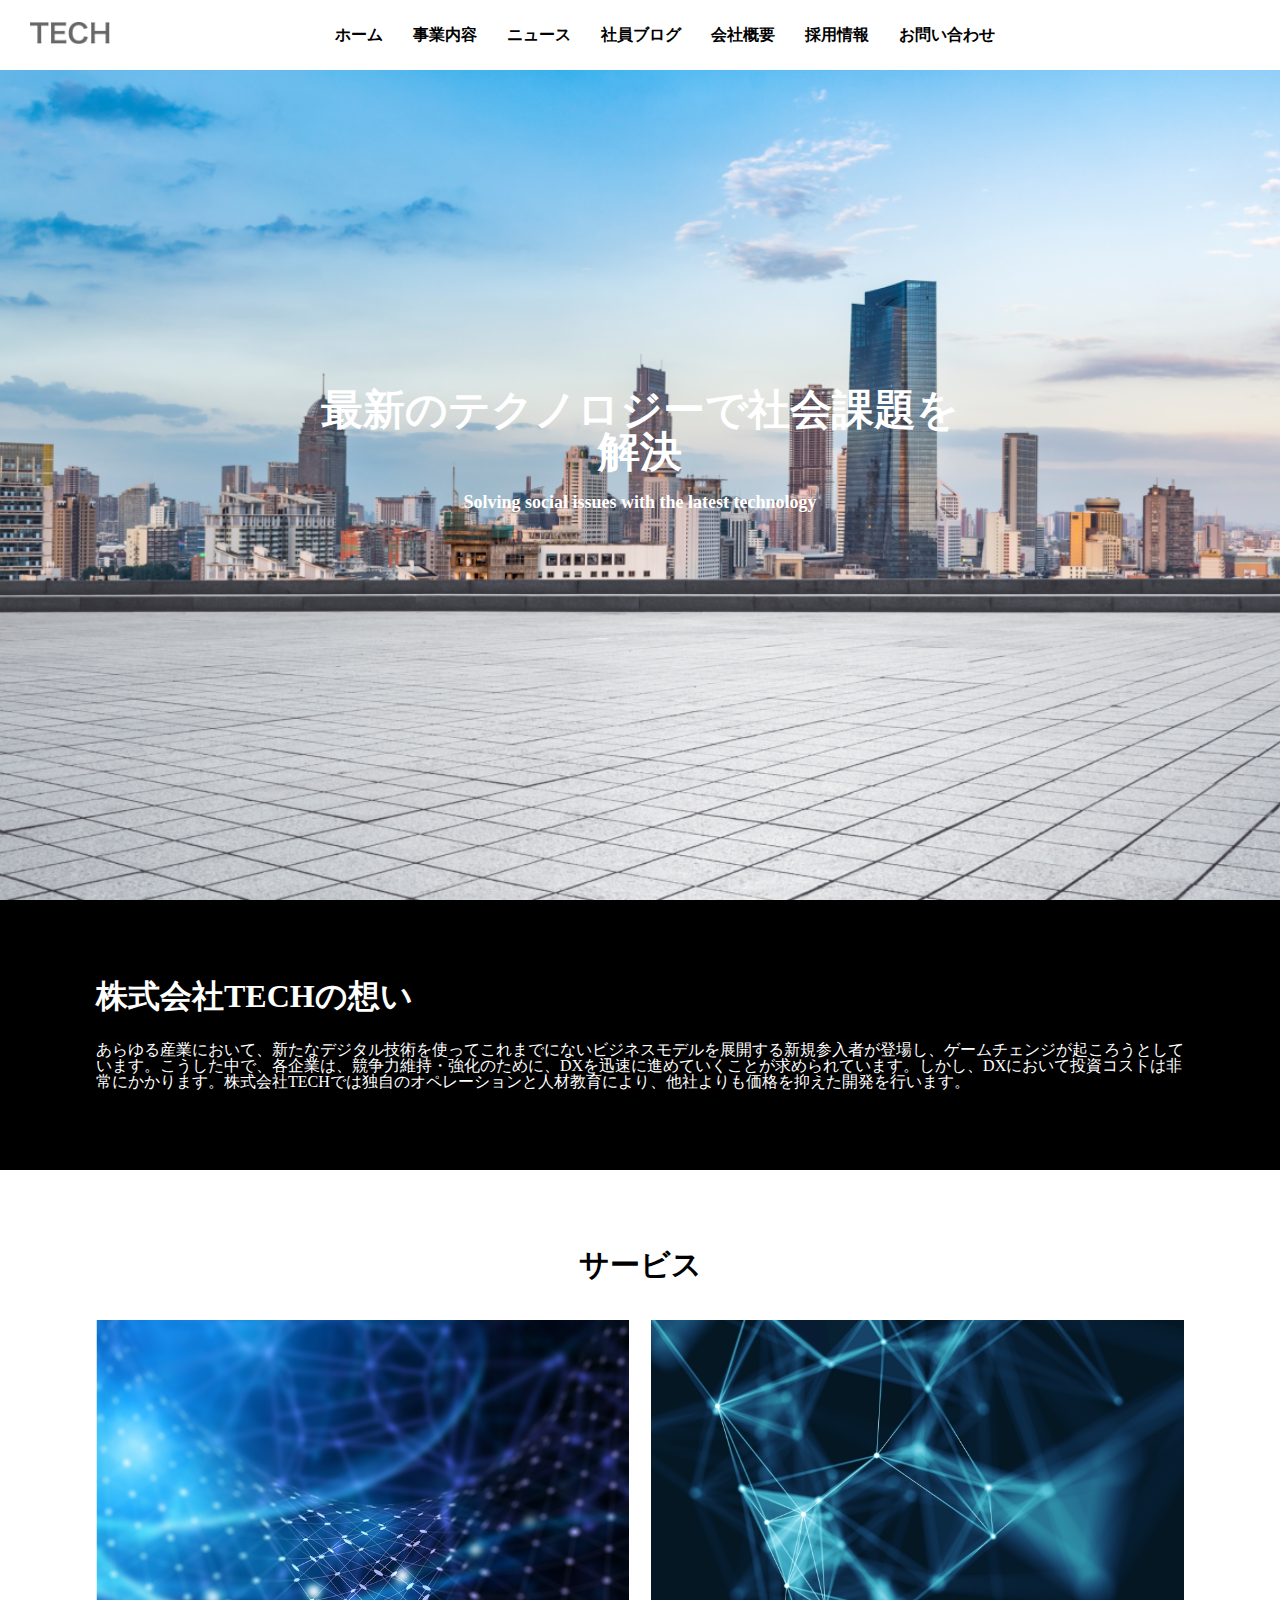
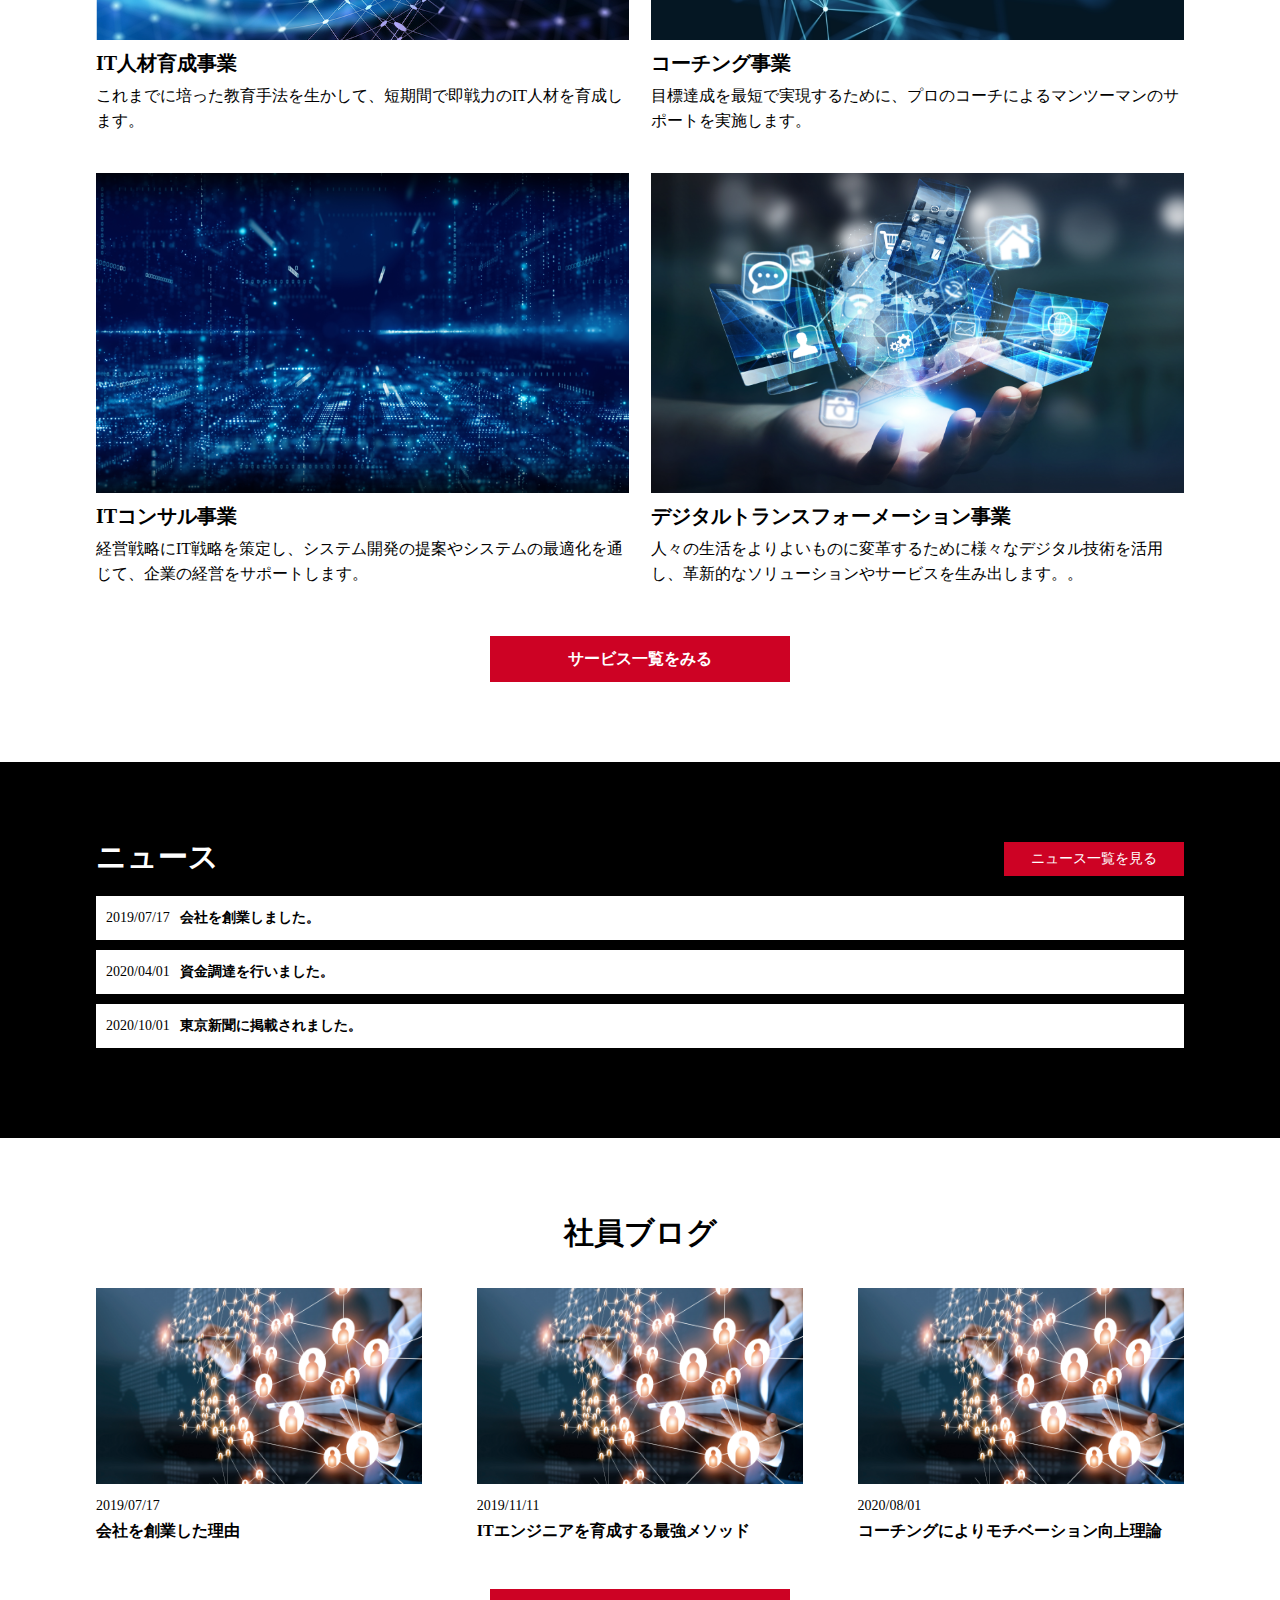
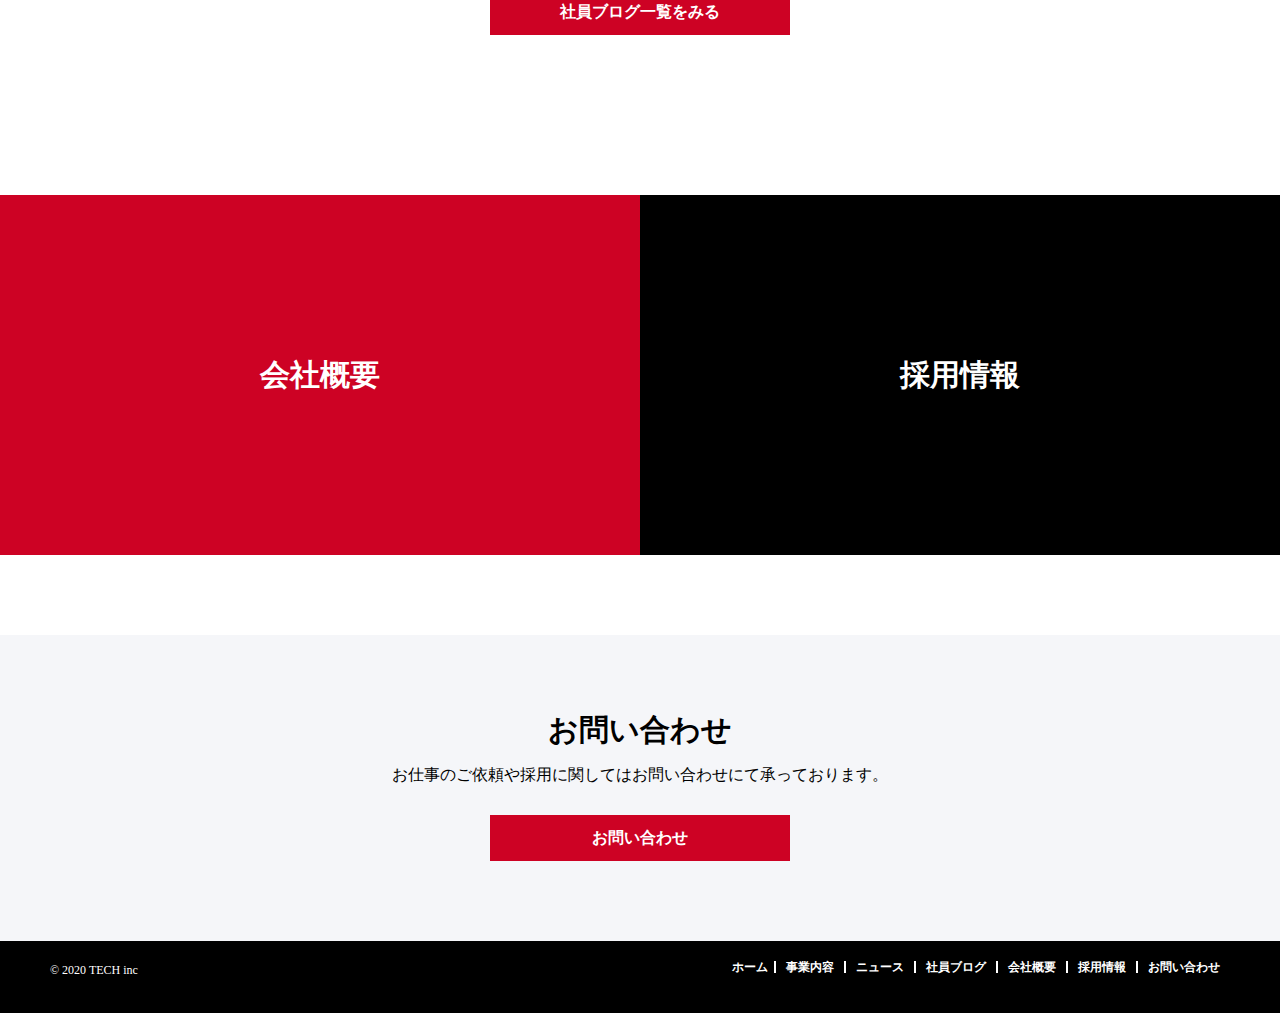
==== index.html @ 9859946c "first-commit" ====
<!DOCTYPE html>
<html lang="ja">

<head>
  <meta charset="UTF-8">
  <meta http-equiv="X-UA-Compatible" content="IE=edge">
  <meta name="viewport" content="width=device-width, initial-scale=1.0">
  <title>株式会社TECH</title>
  <link rel="stylesheet" href="css/index.css" />
  <link rel="stylesheet" href="css/reset.css" />
</head>

<body>
  <header class="header">
    <h1 class="header-ttl">
      <a href="index.html">
        <img class="logo" src="./img/logo.png" alt="">
      </a>
    </h1>
    <nav class="header-nav">
      <ul class="header-nav-list">
        <li class="header-nav-item"><a href="index.html">ホーム</a></li>
        <li class="header-nav-item"><a href="service.html">事業内容</a></li>
        <li class="header-nav-item"><a href="news.html">ニュース</a></li>
        <li class="header-nav-item"><a href="blog.html">社員ブログ</a></li>
        <li class="header-nav-item"><a href="company.html">会社概要</a></li>
        <li class="header-nav-item"><a href="recruit.html">採用情報</a></li>
        <li class="header-nav-item"><a href="contact.html">お問い合わせ</a></li>
      </ul>
    </nav>
    <div class="menu" id="menu">
      <span class="menu__line--top"></span>
      <span class="menu__line--middle"></span>
      <span class="menu__line--bottom"></span>
    </div>
    <nav class="drawer-nav" id="drawer-nav">
      <ul class="drawer-nav-list">
        <li class="drawer-nav-item"><a href="index.html">ホーム</a></li>
        <li class="drawer-nav-item"><a href="service.html">事業内容</a></li>
        <li class="drawer-nav-item"><a href="news.html">ニュース</a></li>
        <li class="drawer-nav-item"><a href="blog.html">社員ブログ</a></li>
        <li class="drawer-nav-item"><a href="company.html">会社概要</a></li>
        <li class="drawer-nav-item"><a href="recruit.html">採用情報</a></li>
        <li class="drawer-nav-item"><a href="contact.html">お問い合わせ</a></li>
      </ul>
    </nav>
    </nav>
  </header>

  <div class="catch">
    <div class="catch__warp">
      <h1 class="catch__title">最新のテクノロジーで社会課題を解決</h1>
      <p class="catch__title-sub">Solving social issues with the latest technology</p>
    </div>
  </div>
  <main>
    <div class="message">
      <div class="message__warap">
        <h2 class="message__title">株式会社TECHの想い</h2>
        <p class="message__text">
          あらゆる産業において、新たなデジタル技術を使ってこれまでにないビジネスモデルを展開する新規参入者が登場し、ゲームチェンジが起ころうとしています。こうした中で、各企業は、競争力維持・強化のために、DXを迅速に進めていくことが求められています。しかし、DXにおいて投資コストは非常にかかります。株式会社TECHでは独自のオペレーションと人材教育により、他社よりも価格を抑えた開発を行います。
        </p>
      </div>
    </div>
    <div class="service">
      <h2 class="service__title">サービス</h2>
      <div class="service__warp">
        <div class="service__item">
          <div class="service__img">
            <img src="./img/service1.png" alt="service1">
          </div>
          <div class="service__content">
            <h3 class="service__content-title">IT人材育成事業</h3>
            <div class="service__content-text">これまでに培った教育手法を生かして、短期間で即戦力のIT人材を育成します。</div>
          </div>
        </div>
        <div class="service__item">
          <div class="service__img">
            <img src="./img/service2.png" alt="service2">
          </div>
          <div class="service__content">
            <h3 class="service__content-title">コーチング事業</h3>
            <div class="service__content-text">目標達成を最短で実現するために、プロのコーチによるマンツーマンのサポートを実施します。</div>
          </div>
        </div>
        <div class="service__item">
          <div class="service__img">
            <img src="./img/service3.png" alt="service3">
          </div>
          <div class="service__content">
            <h3 class="service__content-title">ITコンサル事業</h3>
            <div class="service__content-text">経営戦略にIT戦略を策定し、システム開発の提案やシステムの最適化を通じて、企業の経営をサポートします。</div>
          </div>
        </div>
        <div class="service__item">
          <div class="service__img">
            <img src="./img/service4.png" alt="service4">
          </div>
          <div class="service__content">
            <h3 class="service__content-title">デジタルトランスフォーメーション事業</h3>
            <div class="service__content-text">人々の生活をよりよいものに変革するために様々なデジタル技術を活用し、革新的なソリューションやサービスを生み出します。。</div>
          </div>
        </div>
      </div>
      <a href="service.html" class="service__link">サービス一覧をみる</a>
    </div>
    <div class="news">
      <div class="news__warap">
        <div class="news__head">
          <h3 class="news__title">ニュース</h3>
          <a href="news.html" class="news__link">ニュース一覧を見る</a>
        </div>
        <div class="news__list">
          <article class="news__item">
            <a href="#" class="news__item-link">
              <span class="news__item-date">2019/07/17</span>
              <h3 class="news__item-title">会社を創業しました。</h3>
            </a>
          </article>
          <article class="news__item">
            <a href="#" class="news__item-link">
              <span class="news__item-date">2020/04/01</span>
              <h3 class="news__item-title">資金調達を行いました。</h3>
            </a>
          </article>
          <article class="news__item">
            <a href="#" class="news__item-link">
              <span class="news__item-date">2020/10/01</span>
              <h3 class="news__item-title">東京新聞に掲載されました。</h3>
            </a>
          </article>
        </div>
      </div>
    </div>
    <div class="blog">
      <h2 class="blog__title">社員ブログ</h2>
      <div class="blog__warp">
        <div class="blog__item">
          <a href="#" class="blog__img">
            <img src="./img/blog.png" alt="blog">
          </a>
          <div class="blog__content">
            <span class="blog__item-date">2019/07/17</span>
            <h3 class="blogs__item-title"><a href="#">会社を創業した理由</a></h3>
          </div>
        </div>
        <div class="blog__item">
          <a href="#" class="blog__img">
            <img src="./img/blog.png" alt="blog">
          </a>
          <div class="blog__content">
            <span class="blog__item-date">2019/11/11</span>
            <h3 class="blogs__item-title"><a href="#">ITエンジニアを育成する最強メソッド</a></h3>
          </div>
        </div>
        <div class="blog__item">
          <a href="#" class="blog__img">
            <img src="./img/blog.png" alt="blog">
          </a>
          <div class="blog__content">
            <span class="blog__item-date">2020/08/01</span>
            <h3 class="blogs__item-title"><a href="#">コーチングによりモチベーション向上理論</a></h3>
          </div>
        </div>
      </div>
      <a href="blog.html" class="blog__link">社員ブログ一覧をみる</a>
    </div>
    </div>
    <div class="company__list">
      <div class="company"><a href="company.html">
          <h2 class="company__title">会社概要</h2>
        </a></div>
      <div class="recruit"><a href="recruit.html">
          <h2 class="recruit__title">採用情報</h2>
        </a></div>
    </div>
  </main>
  <div class="contact">
    <h2 class="contact__title">お問い合わせ</h2>
    <p class="contact__text">お仕事のご依頼や採用に関してはお問い合わせにて承っております。
    </p>
    <a href="contact.html" class="contact__link">お問い合わせ</a>
  </div>

  <footer class="footer">
    <div class="footer-inner">
      <div class="footer-copyright">
        <small class="copyright">
          &copy; 2020 TECH inc
        </small>
      </div>
      <nav class="footer-nav">
        <ul class="footer-nav-list">
          <li class="footer-nav-item"><a href="index.html">　ホーム　</a></li>
          <li class="footer-nav-item"><a href="service.html">事業内容</a></li>
          <li class="footer-nav-item"><a href="news.html">ニュース</a></li>
          <li class="footer-nav-item"><a href="blog.html">社員ブログ</a></li>
          <li class="footer-nav-item"><a href="company.html">会社概要</a></li>
          <li class="footer-nav-item"><a href="recruit.html">採用情報</a></li>
          <li class="footer-nav-item"><a href="contact.html">お問い合わせ</a></li>
        </ul>
      </nav>
    </div>
  </footer>
  <script src="js/main.js"></script>
</body>




</html>
---- css/index.css ----
a {
  text-decoration: none;
  color: inherit;
}
/*--------------------- header--------------------- */

.header {
  display: flex;
  justify-content: space-between;
  align-items: center;
  height: 70px;
  padding: 0 30px;
  background-color: #fff;
  width: 100vw;
  position: fixed;
  z-index: 1;
}
.header-ttl {
  font-size: 24px;
  width: 80px;
}
.header-nav-list {
  display: flex;
  font-weight: bold;
  list-style: none;
  margin-right: 30px;
  padding-right: 30px;
}
.header-nav-item{
  margin-right: 30px;
}
.header-nav-item:hover{
  color: rgb(146, 143, 143);
}
.header img {
  width: 100%;
  height: auto;
}
.header:hover img{
  opacity: 0.6;
  transition-duration: 0.3s;
}
.drawer-nav{
  display: none;
}

@media screen and (max-width: 768px){
.header-nav {
    display: none;
}
.menu {
  display: inline-block;
  width: 36px;
  height: 32px;
  cursor: pointer;
  position: relative;
  z-index: 10;
}
.menu__line--top,
.menu__line--middle,
.menu__line--bottom {
  display: inline-block;
  width: 100%;
  height: 4px;
  background-color: #000;
  position: absolute;
  transition: 0.5s;
}
.menu__line--top {
  top: 0;
}
.menu__line--middle {
  top: 14px;
}
.menu__line--bottom {
  bottom: 0;
}
.menu.open span:nth-of-type(1) {
  top: 14px;
  transform: rotate(45deg);
}
.menu.open span:nth-of-type(2) {
  opacity: 0;
}
.menu.open span:nth-of-type(3) {
  top: 14px;
  transform: rotate(-45deg);
}

}
/*--------------------- catch--------------------- */
.catch{
  position: relative;
  background: url(../img/mv.png) no-repeat center/cover;
  height: 100vh;
  width: 100vw;
}
.catch__warp{
  position: absolute;
  top: 50%;
  left: 50%;
  transform: translate(-50%, -50%);
}
.catch__title{
  text-align: center;
  font-size: 42px;
  font-weight: bold;
  color: #fff;
}
.catch__title-sub{
  text-align: center;
  font-size: 18px;
  font-weight: bold;
  color: #fff;
  margin-top: 20px;
}
/*--------------------- main message--------------------- */
.message{
 position: relative;
 background: #000;
 color: #fff;
 height: auto;
 width: 100vw;
 padding: 80px 0;
}
.message__warap{
  width: 85%;
  margin: 0 auto;
}
.message__title{
  font-size: 32px;
  font-weight: bold;
  margin-bottom: 30px;
}
/*--------------------- main service--------------------- */
.service{
  width: 85%;
  margin: 0 auto;
  padding: 80px 0;
}

.service__title{
  text-align: center;
  font-size: 30px;
  font-weight: bold;
}
.service__warp{
  display: flex;
  flex-wrap: wrap;
  align-items: center;
  justify-content: space-between;
  margin: 20px auto;
  max-width: 1200px;
}
.service__item{
  width: 49%;
  margin-top: 20px;
  margin-bottom: 20px;
}
.service__img img{
  width: 100%;
}
.service__content-title{
  font-size: 20px;
  font-weight: bold;
  margin: 10px auto;
}
.service__content-text{
  font-size: 16px;
  line-height: 25px
}

.service__link{
  display: block;
  margin: 30px auto 0;
  width: 300px;
  text-align: center;
  padding: 15px 0;
  background: #cd0224;
  color: #fff;
  font-weight: bold;
}
.service__link:hover{
  background-color: #eb8193;
}
@media screen and (max-width: 768px){
  .service__item {
    width: 100%;
  }
}
/*--------------------- main news--------------------- */
.news{
 position: relative;
 background: #000;
 color: #fff;
 height: auto;
 width: 100vw;
 padding: 80px 0;
}
.news__head{
  display: flex;
  justify-content: space-between;
  margin-bottom: 20px;
}
.news__warap{
  width: 85%;
  margin: 0 auto;
}
.news__title{
  font-size: 30px;
  font-weight: bold;
}
.news__link{
  display: block;
  width: 180px;
  padding: 10px 0;
  background: #cd0224;
  color: #fff;
  text-align: center;
  font-size: 14px;
}
.news__link:hover{
  background-color: #a71d34;
}

.news__item-link{
  display: flex;
  background-color: #fff;
  color: #000;
  padding: 15px 0;
  padding-left: 10px;
  margin: 10px 0;
  font-size: 14px;
}
.news__item-link:hover{
  background-color: rgb(146, 143, 143);
}
.news__item-date{
  margin-right: 10px;
}
/*--------------------- main blog--------------------- */
.blog{
  width: 85%;
  margin: 0 auto;
  padding: 80px 0;
}
.blog__title{
  text-align: center;
  font-size: 30px;
  font-weight: bold;
}
.blog__warp{
  display: flex;
  flex-wrap: wrap;
  align-items: center;
  justify-content: space-between;
  margin: 20px auto;
}
.blog__item{
  width: 30%;
  margin-top: 20px;
  margin-bottom: 20px;
}
.blog__img img{
  width: 100%;
}
.blog__img:hover img{
  opacity: 0.6;
  transition-duration: 0.3s;
}
.blog__content{
  padding-top: 10px; 
}
.blog__item-date{
  font-size: 14px;
}
.blogs__item-title{
  padding-top: 10px;
}
.blogs__item-title:hover{
  color: rgb(146, 143, 143);
}
.blog__link{
  display: block;
  margin: 30px auto 0;
  width: 300px;
  text-align: center;
  padding: 15px 0;
  background: #cd0224;
  color: #fff;
  font-weight: bold;
}
.blog__link:hover{
  background-color: #eb8193;
}
@media screen and (max-width: 768px){
  .blog__item {
    width: 100%;
  }
}
/*--------------------- main company list--------------------- */
.company__list{
 position: relative;
 color: #fff;
 height: 40vh;
 width: 100vw;
 padding: 80px 0;
 display: flex;
}

.company{
  background-color: #cd0224;
  width: 50%;
  height: 100%;
  position: relative;
}
.company:hover{
  background-color: #eb8193;
}
.company__title{
  font-size: 30px;
  font-weight: bold;
  position: absolute;
  top: 50%;
  left: 50%;
  transform: translate(-50%,-50%);
}

.recruit{
  background-color: #000;
  width: 50%;
  height: 100%;
  position: relative;
}
.recruit:hover{
 background-color: rgb(146, 143, 143);
}
.recruit__title{
  font-size: 30px;
  font-weight: bold;
  position: absolute;
  top: 50%;
  left: 50%;
  transform: translate(-50%,-50%);
}
/*--------------------- main contact--------------------- */
.contact{
 position: relative;
 background: #f5f6f9;
 height: auto;
 width: 100vw;
 padding: 80px 0;
}
.contact__title{
  text-align: center;
  font-size: 30px;
  font-weight: bold;
  padding-bottom: 20px;
}
.contact__text{
  text-align: center;
  font-size: 16px;
  line-height: 20px
}
.contact__link{
  display: block;
  margin: 30px auto 0;
  width: 300px;
  text-align: center;
  padding: 15px 0;
  background: #cd0224;
  color: #fff;
  font-weight: bold;
}
.contact__link:hover{
  background-color: #eb8193;
}

/*--------------------- footer--------------------- */
.footer {
  width: 100vw;
  background-color: #000;
  color: #fff;
  padding: 20px 20px;
  text-align: center;
}
.footer-inner{
  display: flex;
  justify-content: space-between;
  margin: auto 30px;
}
.footer-nav-list {
  display: flex;
  font-weight: bold;
  width: 100%;
  justify-content: center;
  font-size: 12px;
  margin-bottom: 20px;
  padding-right: 50px;
  margin-right: 30px;
}
.footer-nav-item {
  justify-content: center;
}
.footer-nav-item:hover{
  color: rgb(146, 143, 143);
}
.copyright{
  font-size: 12px;
}
.footer-nav-list li +li{
  border-left: 2px solid #fff;
  padding: 0 10px;
}

@media screen and (max-width: 768px){
  .footer-inner{
    display: block;
  }
  .footer-nav-list {
    display: block;
  }
  .footer-nav-item{
    margin: 10px 0;
  }
 .footer-nav-list li +li{
  border-left: 2px solid #000;
  padding: 0 10px;
}
}
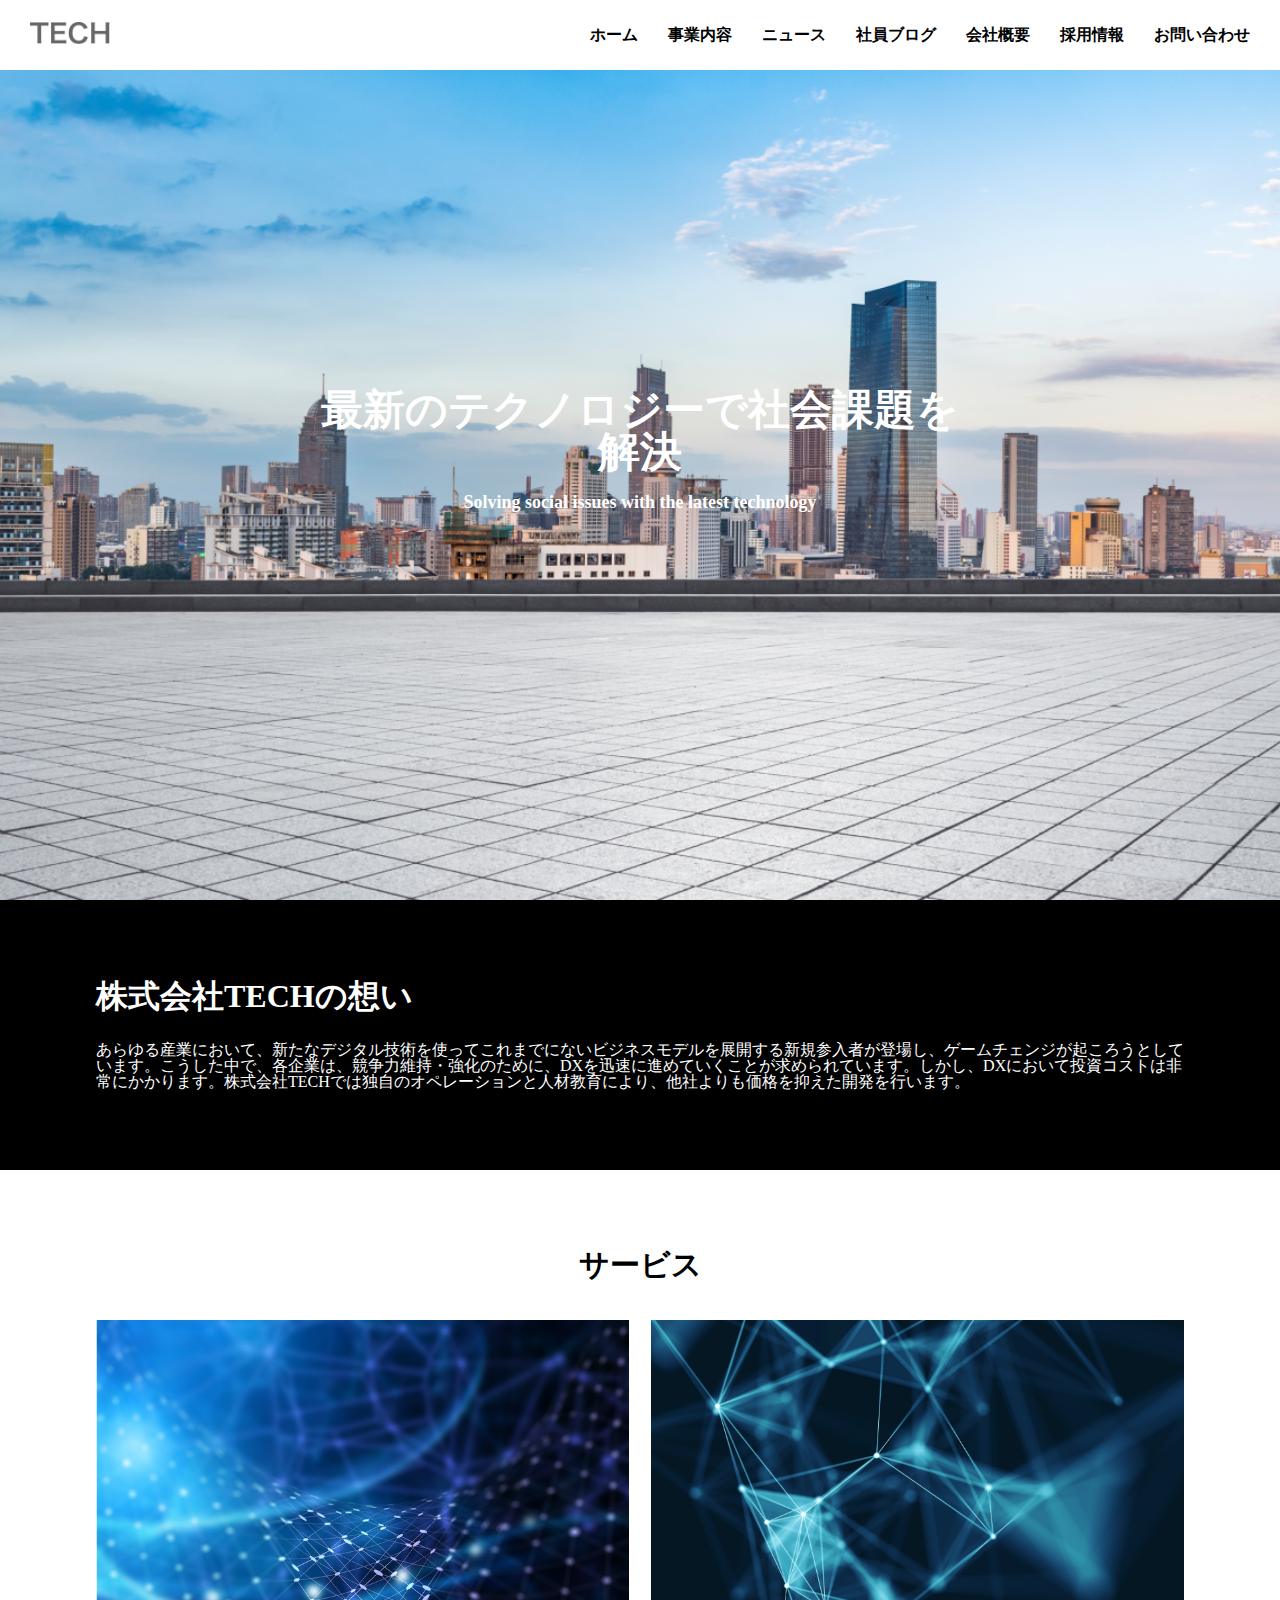
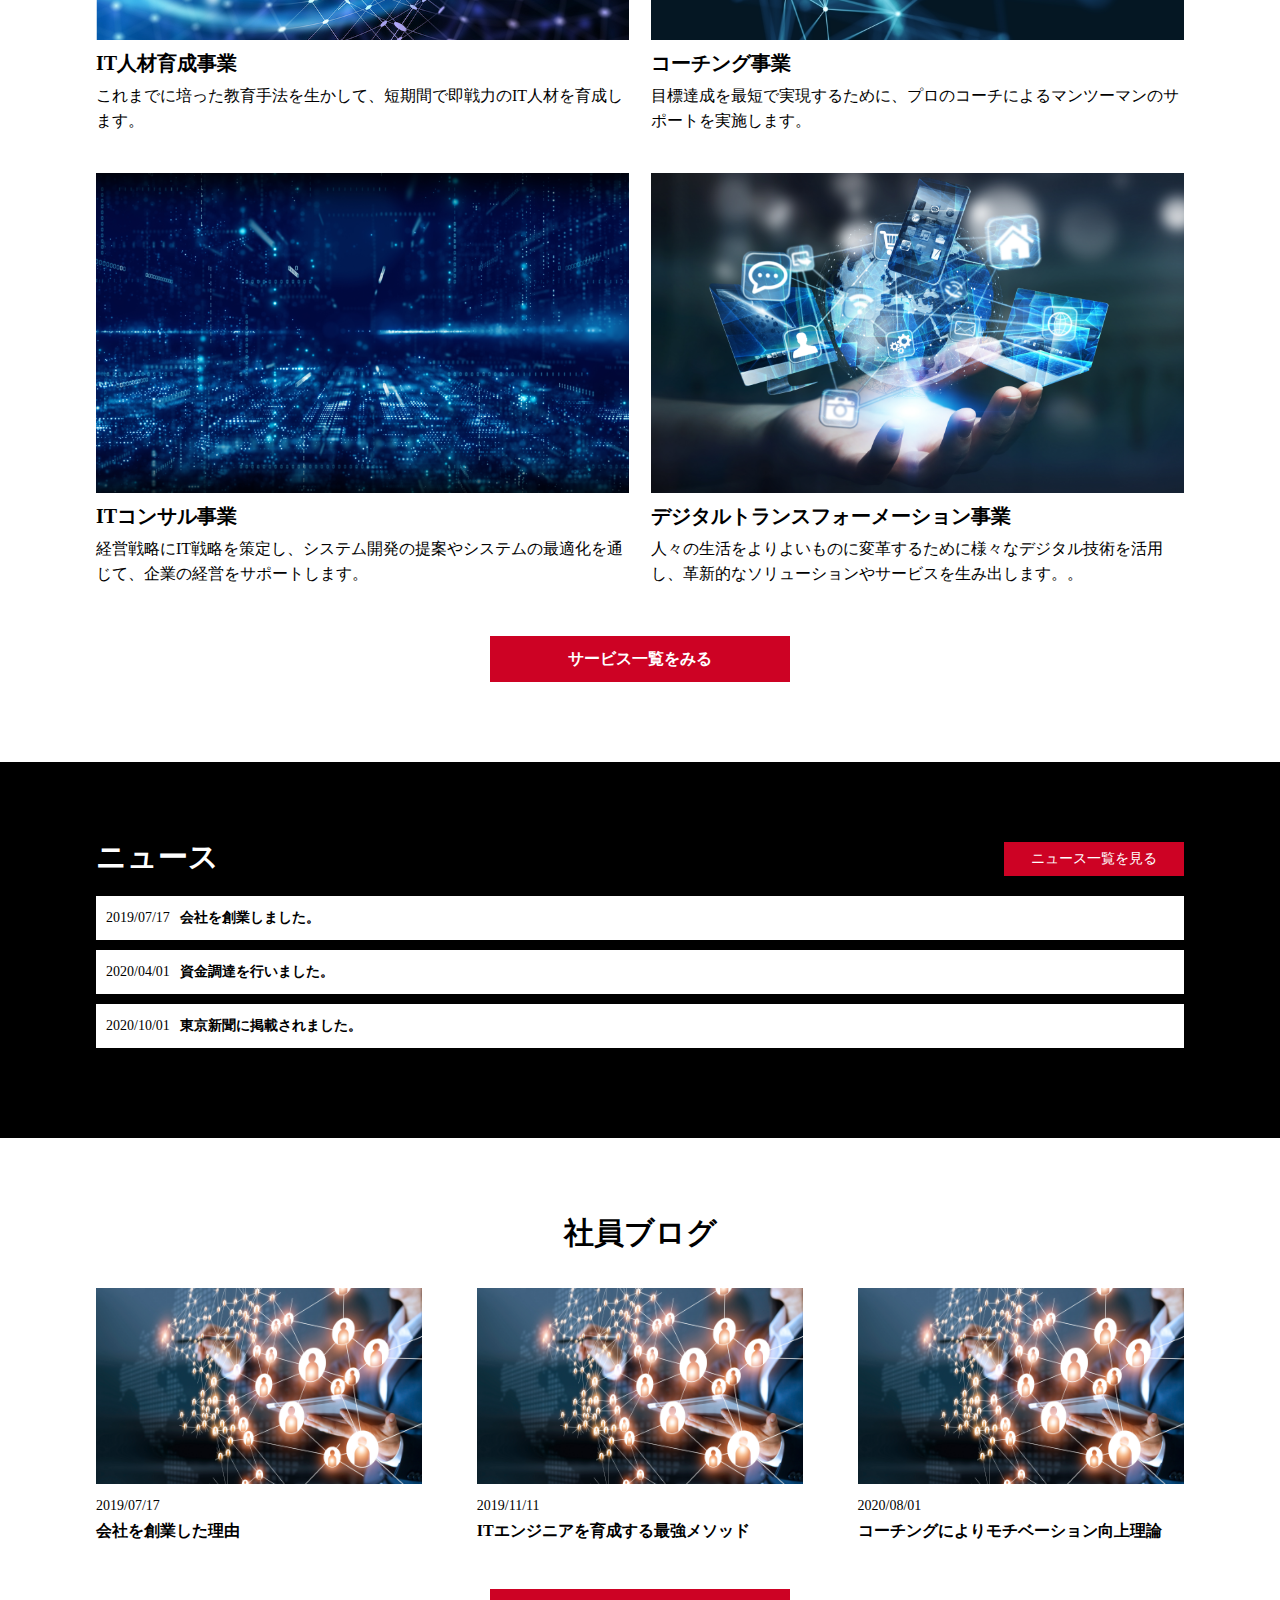
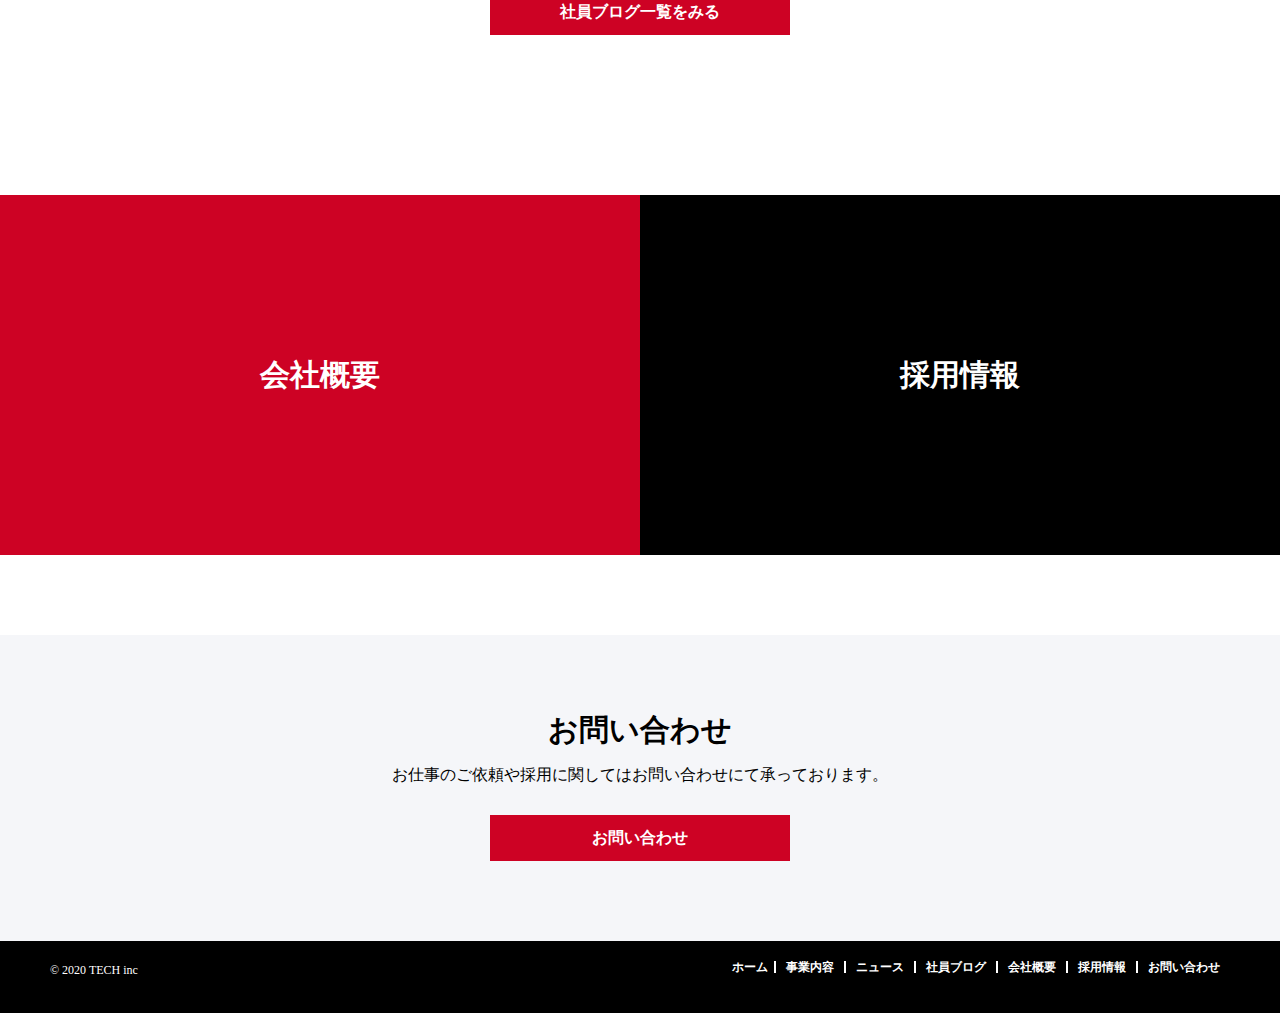
==== commit 43018c88: "second commit" ====
--- a/index.html
+++ b/index.html
@@ -44,7 +44,6 @@
         <li class="drawer-nav-item"><a href="contact.html">お問い合わせ</a></li>
       </ul>
     </nav>
-    </nav>
   </header>
 
   <div class="catch">
--- a/css/index.css
+++ b/css/index.css
@@ -9,22 +9,22 @@
   justify-content: space-between;
   align-items: center;
   height: 70px;
-  padding: 0 30px;
   background-color: #fff;
   width: 100vw;
   position: fixed;
   z-index: 1;
+
 }
 .header-ttl {
   font-size: 24px;
   width: 80px;
+  margin-left: 30px;
 }
 .header-nav-list {
   display: flex;
   font-weight: bold;
   list-style: none;
-  margin-right: 30px;
-  padding-right: 30px;
+  margin-left: 30px;
 }
 .header-nav-item{
   margin-right: 30px;
@@ -40,6 +40,9 @@
   opacity: 0.6;
   transition-duration: 0.3s;
 }
+.menu{
+  display: none;
+}
 .drawer-nav{
   display: none;
 }
@@ -50,6 +53,7 @@
 }
 .menu {
   display: inline-block;
+  margin-right: 30px;
   width: 36px;
   height: 32px;
   cursor: pointer;
@@ -86,7 +90,32 @@
   top: 14px;
   transform: rotate(-45deg);
 }
-
+.in{
+  transform: translateX(100%);
+}
+.drawer-nav-item{
+  text-decoration: none;
+  color: blue
+}
+.drawer-nav{
+  display: block;
+  position: absolute;
+  height: 100vh;
+  width: 100%;
+  top: 0;
+  left: -100%;
+  background: #fff;
+  transition: .7s;
+  
+}
+.drawer-nav ul{
+  padding-top: 80px;
+  text-align: center;
+}
+.drawer-nav ul li{
+  list-style-type: none;
+  margin-top: 50px;
+}
 }
 /*--------------------- catch--------------------- */
 .catch{
